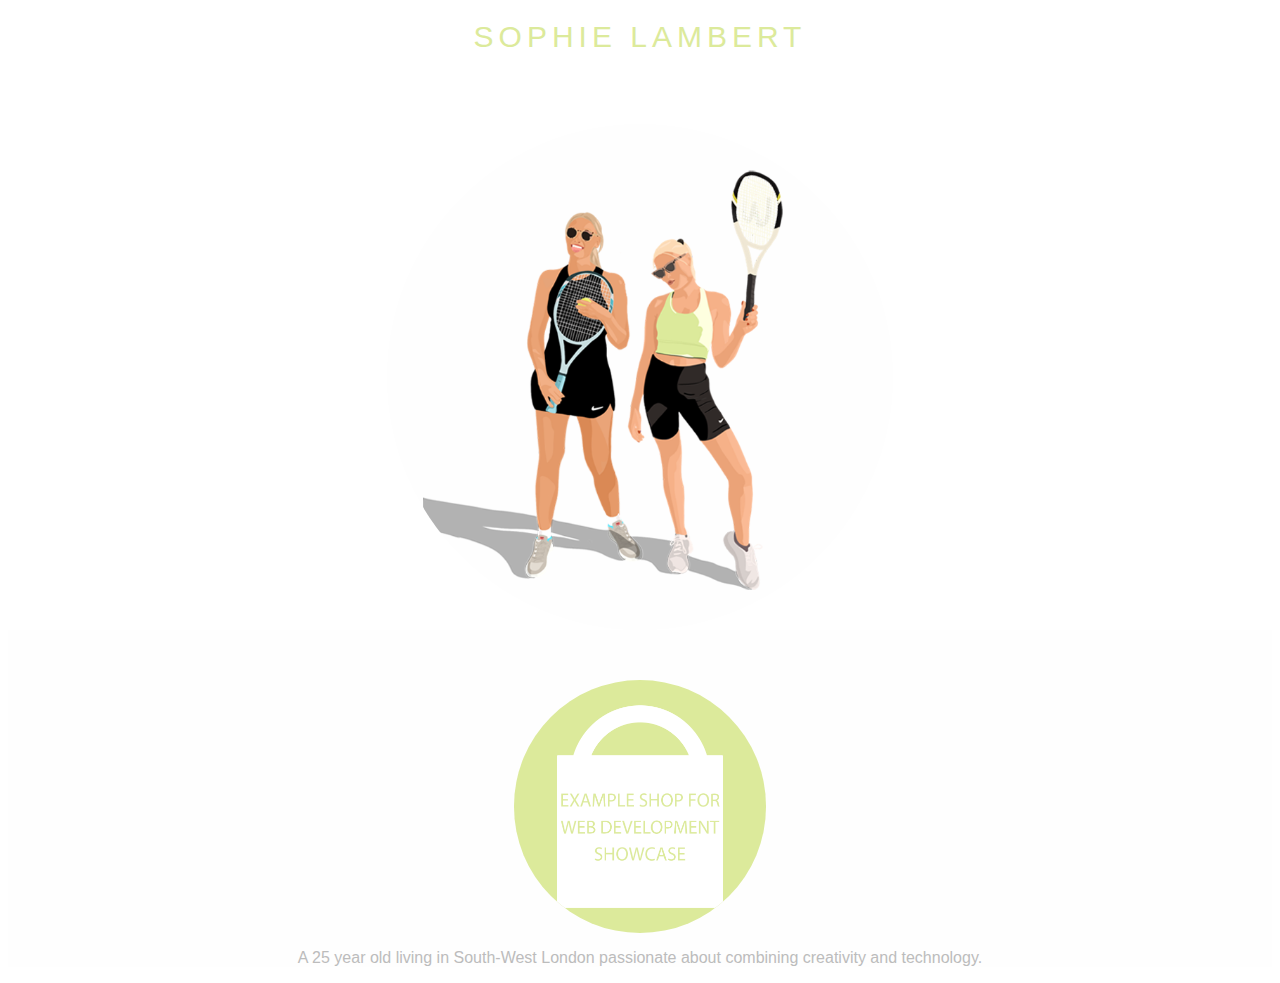
==== index.html @ 9e4b821a "Add files via upload" ====
<!DOCTYPE html>
<html lang="en" dir="ltr">
  <head>
    <meta charset="utf-8">
    <title>Sophie Lambert</title>


    <link rel="stylesheet" href="style.css">

  </head>
  <body>

    <div class="title">
      <h1>SOPHIE LAMBERT</h1>
    </div>

    <div class="section1">
      <div class="imageheader">
        <img src="images/tennis1.png" alt="tennispic">
      </div>

    </div>

    <div class="section2">
      <div class="image2">
        <img src="images/shop.png" alt="tennispic">
      </div>

      <p>
        A 25 year old living in South-West London passionate about combining creativity and technology.
        </p>

    </div>










  </body>
</html>
---- style.css ----
body{
  font-family: helvetica;
  font-size: 16px;
  background-color: #FFFFFF;
}

h1{
  font-family: helvetica;
  font-weight: 100;
  letter-spacing: 5px;
  font-size: 30px;
  text-align: center;
  color: #dcea9b;
}

p{
  text-align: center;
  color: #BCBCBC;
  font-weight: 200;
}

.title{
  padding-bottom: 50px;
}



.imageheader img{
  display: block;
  margin-left: auto;
  margin-right: auto;
  width: 40%;
  border-radius: 50%;
  background-color: #FEFEFE;
  height: 40%;
}

.section2{
  background-color: #FEFEFE;
  padding-top: 50px;
}

.image2 img{
  display: block;
  margin-left: auto;
  margin-right: auto;
  width: 20%;
  border-radius: 50%;
  background-color: #dcea9b;
}




/* When the screen is less than 600 pixels wide, */
@media screen and (max-width: 600px) {

  h1{
    font-size: 20px;
  }


}
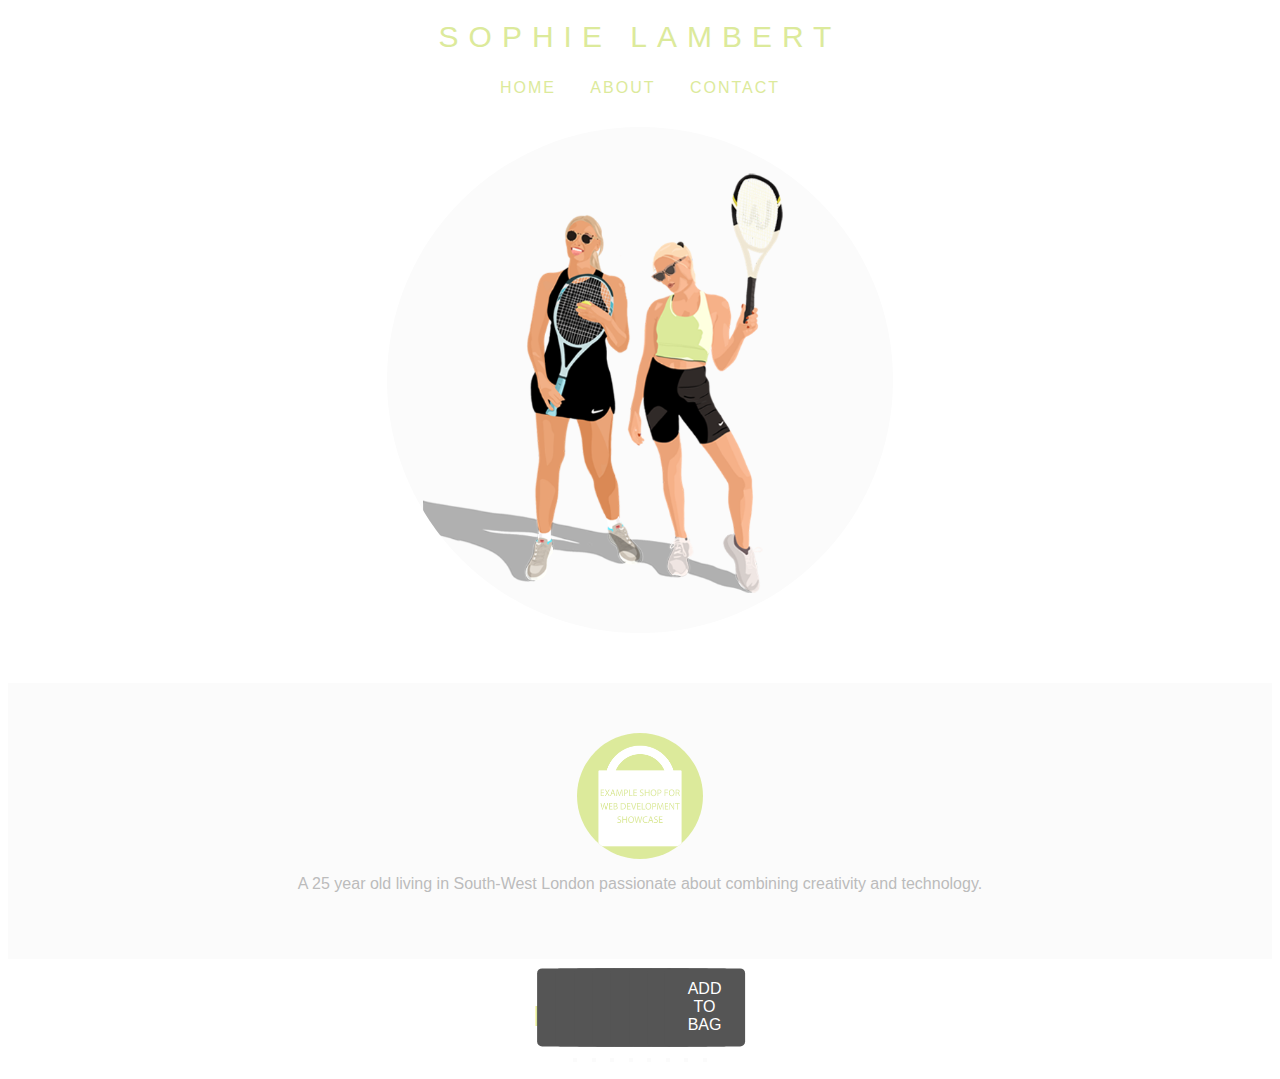
==== commit 1c488804: "Add files via upload" ====
--- a/index.html
+++ b/index.html
@@ -4,8 +4,10 @@
     <meta charset="utf-8">
     <title>Sophie Lambert</title>
 
+    <link rel="stylesheet" href="style.css">
+    <script type="text/javascript" <source src="myscript.js">
 
-    <link rel="stylesheet" href="style.css">
+    </script>
 
   </head>
   <body>
@@ -13,6 +15,14 @@
     <div class="title">
       <h1>SOPHIE LAMBERT</h1>
     </div>
+
+    <div class="nav">
+      <ui>
+        <li>HOME</li>
+        <li>ABOUT</li>
+        <li>CONTACT</li>
+      </ui>
+      </div>
 
     <div class="section1">
       <div class="imageheader">
@@ -32,6 +42,42 @@
 
     </div>
 
+    <div class="section3">
+      <h1>POSTERS</h1>
+      <div class="container">
+        <img src="images/poster1.png" alt="">
+        <button class="btn">ADD TO BAG</button>
+      </div>
+      <div class="container">
+        <img src="images/poster1.png" alt="">
+        <button class="btn">ADD TO BAG</button>
+      </div>
+      <div class="container">
+        <img src="images/poster1.png" alt="">
+        <button class="btn">ADD TO BAG</button>
+      </div>
+      <div class="container">
+        <img src="images/poster1.png" alt="">
+        <button class="btn">ADD TO BAG</button>
+      </div>
+      <div class="container">
+        <img src="images/poster1.png" alt="">
+        <button class="btn">ADD TO BAG</button>
+      </div>
+      <div class="container">
+        <img src="images/poster1.png" alt="">
+        <button class="btn">ADD TO BAG</button>
+      </div>
+      <div class="container">
+        <img src="images/poster1.png" alt="">
+        <button class="btn">ADD TO BAG</button>
+      </div>
+      <div class="container">
+        <img src="images/poster1.png" alt="">
+        <button class="btn">ADD TO BAG</button>
+      </div>
+    </div>
+
 
 
 
--- a/style.css
+++ b/style.css
@@ -7,10 +7,30 @@
 h1{
   font-family: helvetica;
   font-weight: 100;
-  letter-spacing: 5px;
+  letter-spacing: 10px;
   font-size: 30px;
   text-align: center;
   color: #dcea9b;
+}
+
+.title{
+  padding-bottom: 5px;
+}
+
+.nav{
+  text-align: center;
+  padding-bottom: 30px;
+  width: 100%;
+}
+
+.nav li{
+  list-style: none;
+  color:  #dcea9b;
+  font-weight: 200;
+  display: inline;
+  padding-right: 15px;
+  padding-left: 15px;
+  letter-spacing: 2px;
 }
 
 p{
@@ -19,9 +39,7 @@
   font-weight: 200;
 }
 
-.title{
-  padding-bottom: 50px;
-}
+
 
 
 
@@ -31,26 +49,73 @@
   margin-right: auto;
   width: 40%;
   border-radius: 50%;
-  background-color: #FEFEFE;
+  background-color: #FBFBFB;
   height: 40%;
 }
 
+.section1{
+  padding-bottom: 50px;
+}
+
 .section2{
-  background-color: #FEFEFE;
+  background-color: #FBFBFB;
   padding-top: 50px;
+  padding-bottom: 50px;
+  margin: 0;
 }
 
 .image2 img{
   display: block;
   margin-left: auto;
   margin-right: auto;
-  width: 20%;
+  width: 10%;
   border-radius: 50%;
   background-color: #dcea9b;
 }
 
+.image2 a:hover{
+  background-color: black;
+}
+
+.section3{
+  text-align: center;
+  padding-top: 20px;
+}
+
+.container img{
+  display: inline;
+  border: 2px solid;
+  border-color: #FBFBFB;
+  margin: 5px;
+  width: 20%;
+}
 
 
+.container {
+  position: relative;
+  width: 50%;
+  display: inline;
+}
+
+/* Style the button and place it in the middle of the container/image */
+.container .btn {
+  position: absolute;
+  top: 50%;
+  left: 50%;
+  transform: translate(-50%, -120%);
+  -ms-transform: translate(-50%, 20%);
+  background-color: #555;
+  color: white;
+  font-size: 16px;
+  padding: 12px 24px;
+  border: none;
+  cursor: pointer;
+  border-radius: 5px;
+}
+
+.container .btn:hover {
+  background-color: black;
+}
 
 /* When the screen is less than 600 pixels wide, */
 @media screen and (max-width: 600px) {
@@ -59,5 +124,6 @@
     font-size: 20px;
   }
 
-
+  .section3 img{
+    width: 40%;
 }
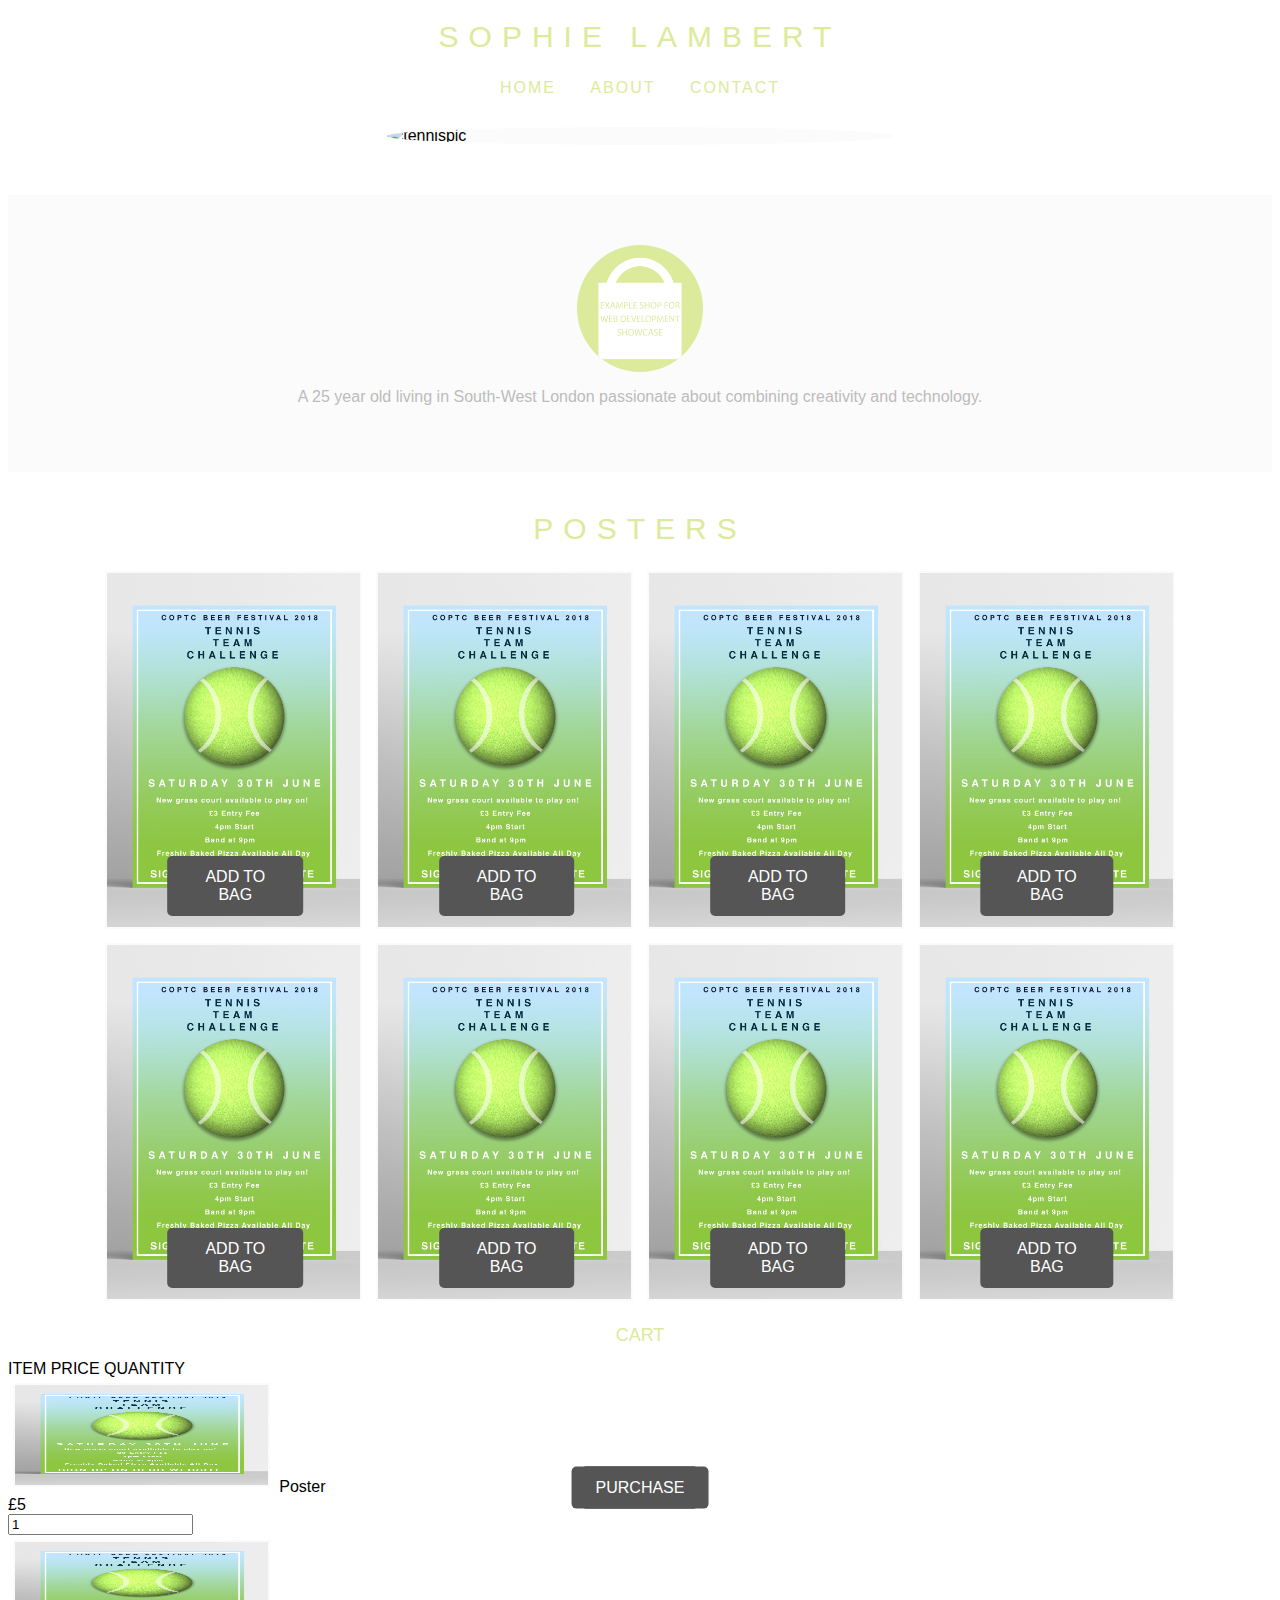
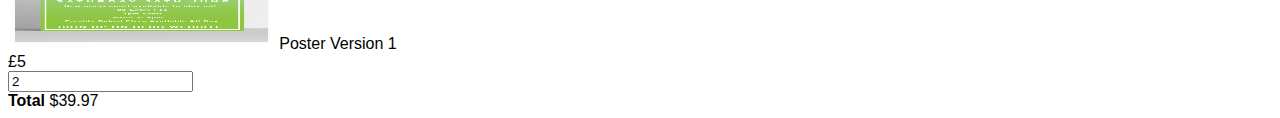
==== commit 66d16e77: "Add files via upload" ====
--- a/index.html
+++ b/index.html
@@ -5,7 +5,7 @@
     <title>Sophie Lambert</title>
 
     <link rel="stylesheet" href="style.css">
-    <script type="text/javascript" <source src="myscript.js">
+    <script type="text/javascript" <source src="myscript.js" async>
 
     </script>
 
@@ -18,15 +18,15 @@
 
     <div class="nav">
       <ui>
-        <li>HOME</li>
-        <li>ABOUT</li>
-        <li>CONTACT</li>
+        <a href="index.html"><li>HOME</li></a>
+        <a href="about.html"><li>ABOUT</li></a>
+        <a href="contact.html"><li>CONTACT</li></a>
       </ui>
       </div>
 
     <div class="section1">
       <div class="imageheader">
-        <img src="images/tennis1.png" alt="tennispic">
+        <img src="images/tennis.gif" alt="tennispic">
       </div>
 
     </div>
@@ -81,6 +81,48 @@
 
 
 
+    <section class="container content-section">
+            <h2 class="section-header">CART</h2>
+            <div class="cart-row">
+                <span class="cart-item cart-header cart-column">ITEM</span>
+                <span class="cart-price cart-header cart-column">PRICE</span>
+                <span class="cart-quantity cart-header cart-column">QUANTITY</span>
+            </div>
+
+            <div class="cart-items">
+                <div class="cart-row">
+                    <div class="cart-item cart-column">
+                        <img class="cart-item-image" src="images/poster1.png" width="100" height="100">
+                        <span class="cart-item-title">Poster</span>
+                    </div>
+                    <span class="cart-price cart-column">£5</span>
+                    <div class="cart-quantity cart-column">
+                        <input class="cart-quantity-input" type="number" value="1">
+                        <button class="btn btn-danger" type="button">REMOVE</button>
+                    </div>
+                </div>
+                <div class="cart-row">
+                    <div class="cart-item cart-column">
+                        <img class="cart-item-image" src="images/poster1.png" width="100" height="100">
+                        <span class="cart-item-title">Poster Version 1</span>
+                    </div>
+                    <span class="cart-price cart-column">£5</span>
+                    <div class="cart-quantity cart-column">
+                        <input class="cart-quantity-input" type="number" value="2">
+                        <button class="btn btn-danger" type="button">REMOVE</button>
+                    </div>
+                </div>
+            </div>
+            <div class="cart-total">
+                <strong class="cart-total-title">Total</strong>
+                <span class="cart-total-price">$39.97</span>
+            </div>
+            <button class="btn btn-primary btn-purchase" type="button">PURCHASE</button>
+        </section>
+
+
+
+
 
 
 
--- a/style.css
+++ b/style.css
@@ -12,6 +12,30 @@
   text-align: center;
   color: #dcea9b;
 }
+
+h2{
+  font-family: helvetica;
+  font-weight: 100;
+  font-size: 18px;
+  text-align: center;
+  color: #dcea9b;
+}
+
+h3{
+  font-family: helvetica;
+  font-weight: 100;
+  font-size: 14px;
+  text-align: center;
+  color: #000000;
+}
+
+.experiences{
+  background-color: #FBFBFB;
+  padding-top: 5px;
+  padding-bottom: 5px;
+}
+
+
 
 .title{
   padding-bottom: 5px;
@@ -31,6 +55,10 @@
   padding-right: 15px;
   padding-left: 15px;
   letter-spacing: 2px;
+}
+
+a{
+  text-decoration: none;
 }
 
 p{
